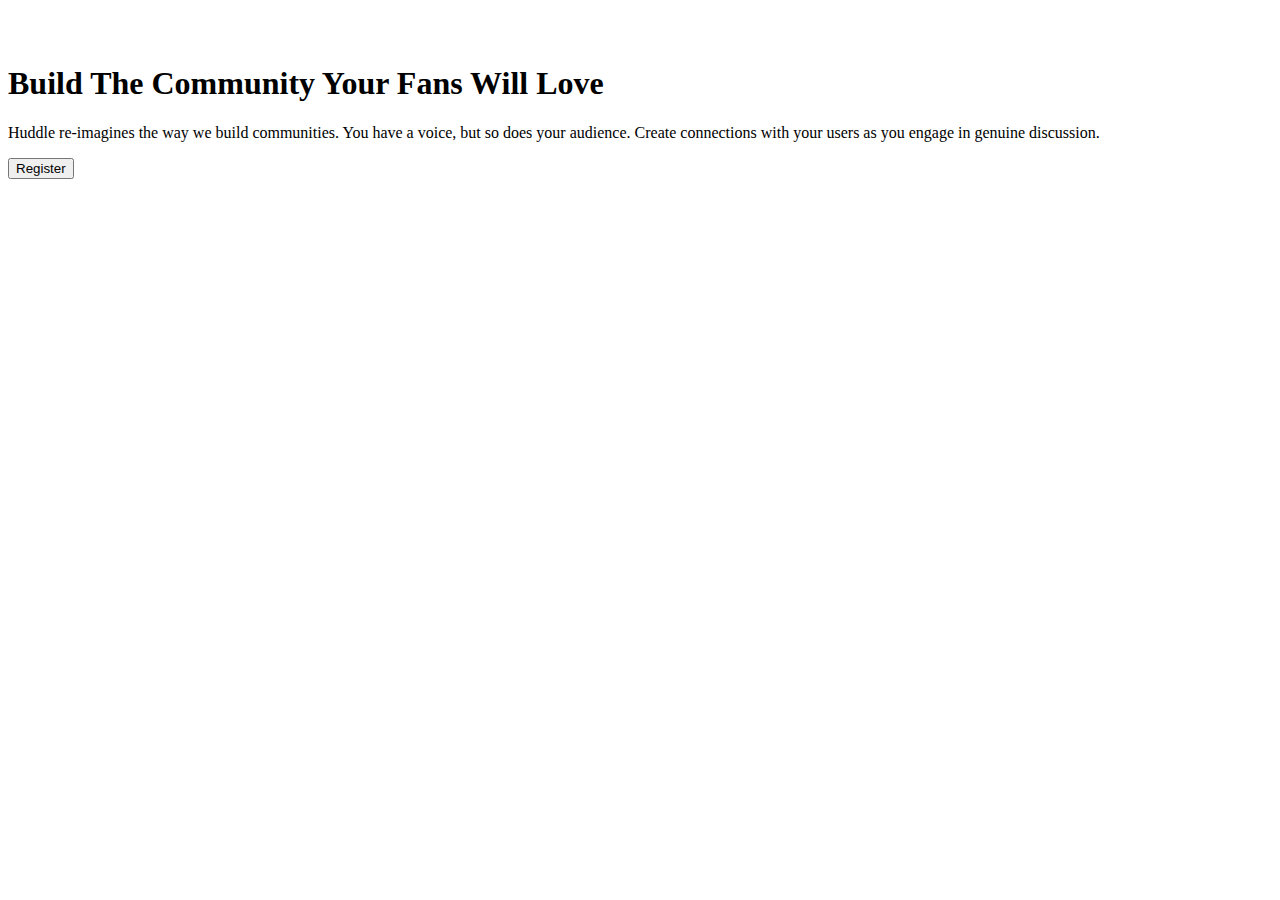
==== index.html @ 036ba05c "Create index.html" ====
<!DOCTYPE html>
<html lang="en">
<head>
    <meta charset="UTF-8">
    <meta http-equiv="X-UA-Compatible" content="IE=edge">
    <meta name="viewport" content="width=device-width, initial-scale=1.0">
    <link rel="stylesheet" href="landing.css">
    <link href="https://fonts.googleapis.com/css2?family=Poppins:wght@400;600&display=swap" rel="stylesheet">
    <link href="https://fonts.googleapis.com/css2?family=Open+Sans&display=swap" rel="stylesheet">
    <link rel="icon" href="C:\Users\mreid\OneDrive\Desktop\landingpage\landing\favicon-32x32.png">
    <title>Landing Page</title>
</head>
<body>
    <nav class="landing-logo">
        <img src="C:\Users\mreid\OneDrive\Desktop\landingpage\landing\logo.svg" alt="">
    </nav>

    <section class="landing-flex">
        <div class="landing-img">
            <img src="C:\Users\mreid\OneDrive\Desktop\landingpage\landing\illustration-mockups.svg" alt="">
        </div>
    
        <div class="landing-text">
            <h1>Build The Community Your Fans Will Love</h1>
            
            <p>Huddle re-imagines the way we build communities. You have a voice, but so does your audience. Create connections with your users as you engage in genuine discussion.</p>
            
            <div class="landing-button">
                <button><a href="#"></a>Register</button>
            </div>
        </div>
    </section>

    <footer class="landing-footer">
        <div class="landing-sites">
            <img src="C:\Users\mreid\OneDrive\Desktop\landingpage\landing\logo-facebook.svg" alt="">
            <img src="C:\Users\mreid\OneDrive\Desktop\landingpage\landing\logo-twitter.svg" alt="">
            <img src="C:\Users\mreid\OneDrive\Desktop\landingpage\landing\logo-instagram.svg" alt="">
        </div>
    </footer>
</body>
</html>
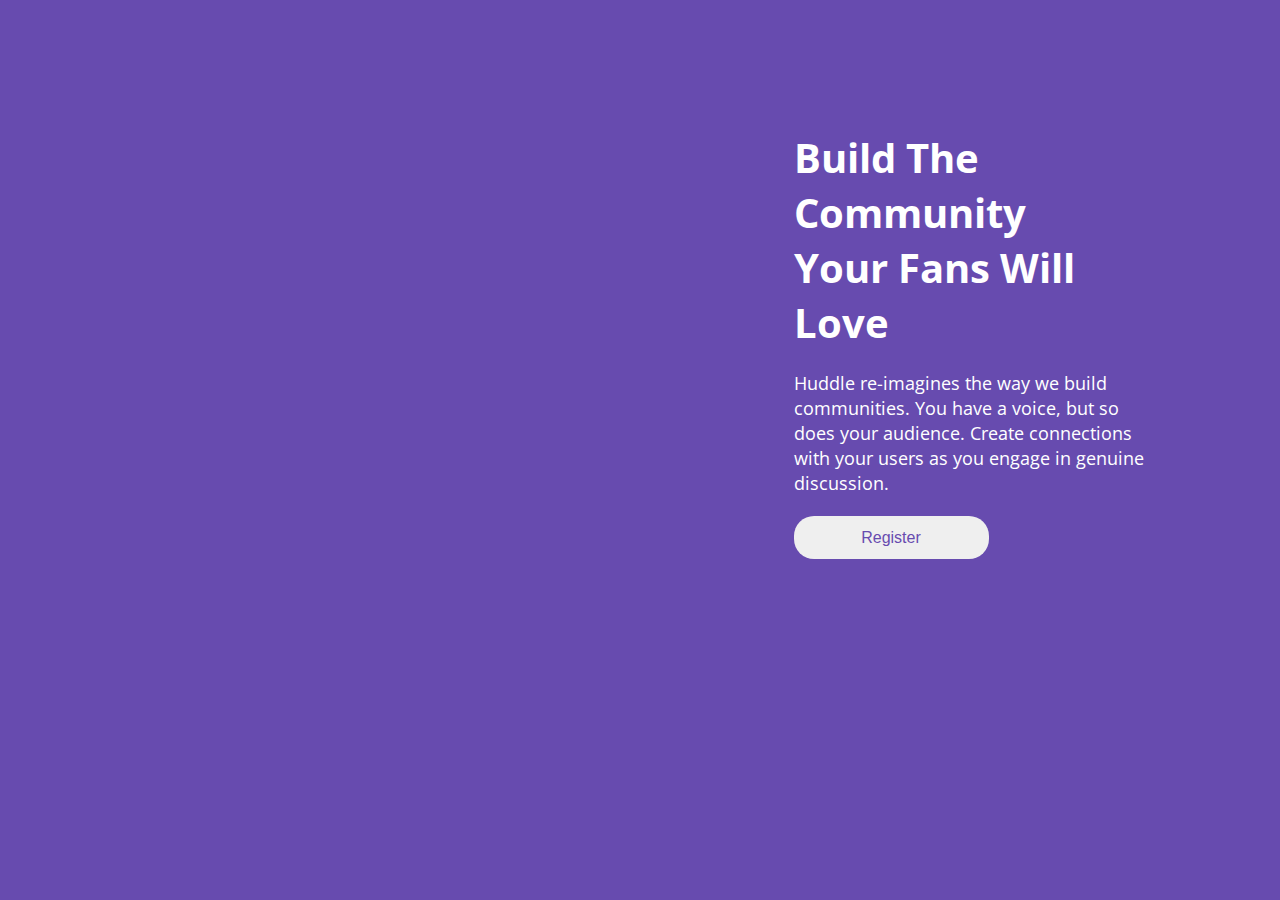
==== commit b37592aa: "Update index.html" ====
--- a/index.html
+++ b/index.html
@@ -7,17 +7,17 @@
     <link rel="stylesheet" href="landing.css">
     <link href="https://fonts.googleapis.com/css2?family=Poppins:wght@400;600&display=swap" rel="stylesheet">
     <link href="https://fonts.googleapis.com/css2?family=Open+Sans&display=swap" rel="stylesheet">
-    <link rel="icon" href="C:\Users\mreid\OneDrive\Desktop\landingpage\landing\favicon-32x32.png">
+    <link rel="icon" href="..//landingpage/favicon-32x32.png">
     <title>Landing Page</title>
 </head>
 <body>
     <nav class="landing-logo">
-        <img src="C:\Users\mreid\OneDrive\Desktop\landingpage\landing\logo.svg" alt="">
+        <img src="..//landingpage/logo.svg" alt="">
     </nav>
 
     <section class="landing-flex">
         <div class="landing-img">
-            <img src="C:\Users\mreid\OneDrive\Desktop\landingpage\landing\illustration-mockups.svg" alt="">
+            <img src="..//landingpage/illustration-mockups.svg" alt="">
         </div>
     
         <div class="landing-text">
@@ -33,9 +33,9 @@
 
     <footer class="landing-footer">
         <div class="landing-sites">
-            <img src="C:\Users\mreid\OneDrive\Desktop\landingpage\landing\logo-facebook.svg" alt="">
-            <img src="C:\Users\mreid\OneDrive\Desktop\landingpage\landing\logo-twitter.svg" alt="">
-            <img src="C:\Users\mreid\OneDrive\Desktop\landingpage\landing\logo-instagram.svg" alt="">
+            <img src="..//landingpage/logo-facebook.svg" alt="">
+            <img src="..//landingpage/logo-twitter.svg" alt="">
+            <img src="..//landingpage/logo-instagram.svg" alt="">
         </div>
     </footer>
 </body>
--- a/landing.css
+++ b/landing.css
@@ -0,0 +1,232 @@
+:root {
+    --violet:hsl(257, 40%, 49%);
+    --soft-magenta:hsl(300, 69%, 71%);
+    --poppins:'Poppins', sans-serif;
+    --open:'Open Sans', sans-serif;
+}
+
+* {
+    margin: 0;
+    padding: 0;
+    box-sizing: border-box;
+}
+
+
+body {
+    background-image: url(C:\Users\mreid\OneDrive\Desktop\landingpage\landing\bg-mobile.svg);
+    background-repeat: no-repeat;
+    background-size: 400px;
+    background-color: var(--violet);
+}
+/* Nav */
+
+.landing-logo img {
+    width: 50%;
+}
+
+.landing-logo {
+    padding: 1.75rem 2.5rem;
+}
+
+/* Section */
+
+.landing-img img {
+    width: 90%;
+    padding-left: 2.5rem;
+    margin-top: 2rem;
+}
+
+.landing-text {
+    font-family: var(--open);
+    color: white;
+    padding: 1rem 1.5em;
+}
+
+.landing-text h1 {
+    text-align: center;
+    padding: 0 1.5rem;
+    margin-top: 2.5rem;
+    font-size: 1.55rem;
+}
+
+.landing-text p {
+    text-align: center;
+    margin-top: 1.25rem;
+    padding: 0 1.1rem;
+    font-weight:normal;
+    font-size: 1.1rem;
+    font-family: var(--open);
+}
+
+/* button */
+
+.landing-button {
+    display: flex;
+    justify-content: center;
+}
+
+.landing-button button {
+    border-style: none;
+    width: 60%;
+    padding: .80rem 0rem;
+    border-radius: 20px;
+    margin-top: 1.3rem;
+    color: var(--violet);
+    font-size: .85rem;
+}
+
+.landing-button a {
+    text-decoration: none;
+    font-weight: var(--open);
+}
+
+.landing-button button:hover {
+    cursor: pointer;
+    background-color: var(--soft-magenta);
+    color: white;
+}
+
+/* Footer */
+
+.landing-sites img {
+    width: 25px;
+    border-radius: 50%;
+    text-align: center;
+    margin:0rem .85rem ;
+}
+
+.landing-sites {
+    display: flex;
+    justify-content: center;
+    width: 75%;
+}
+
+.landing-footer {
+    display: flex;
+    justify-content: center;
+    align-items: center;
+    height: 10vh;
+}
+
+.landing-sites img:hover {
+    filter: var(--soft-magenta);
+}
+
+/* media */
+
+@media (min-width:768px) and (max-width:1024px) {
+    /* body */
+
+    body {
+        background-image: url(C:\Users\mreid\OneDrive\Desktop\landingpage\landing\bg-desktop.svg);
+        background-attachment: fixed;
+        background-size: auto 100%;
+        background-position: center;
+    }
+    
+    /* nav media */
+
+    .landing-logo img {
+        width: 25%;
+    }
+
+    /* section */
+    .landing-flex {
+        display: flex;
+    }
+
+    .landing-img  {
+        width: 100%;
+    }
+
+    .landing-text {
+        width: 70%;
+    }
+
+    .landing-text h1 {
+        text-align: left;
+        padding: 0;
+    }
+
+    .landing-text p {
+        text-align: left;
+        padding: 0;
+        font-size: .85rem;
+    }
+
+    /* button */
+
+    .landing-button {
+        justify-content: left;
+    }
+
+    /* footer */
+    .landing-sites {
+        justify-content: right;
+        position: absolute;
+        bottom: 30px;
+        right: 20px;
+    }
+}
+
+@media (min-width:1025px) {
+    body {
+        background-image: url(..//landing/bg-desktop.svg);
+        background-attachment: fixed;
+        background-size: auto 100%;
+        background-position: center;
+    }
+    
+    /* nav media */
+
+    .landing-logo img {
+        width: 10%;
+    }
+
+    /* section */
+    .landing-flex {
+        display: flex;
+    }
+
+    .landing-img  {
+        width: 70%;
+    }
+
+    .landing-text {
+        width: 40%;
+        margin-right: 4rem;
+    }
+
+    .landing-text h1 {
+        text-align: left;
+        padding: 0;
+        font-size: 2.5rem;
+        margin-right: 2em;
+    }
+
+    .landing-text p {
+        text-align: left;
+        padding: 0;
+        font-size: 1.15rem;
+        margin-right: 2em;
+    }
+
+    /* button */
+
+    .landing-button {
+        justify-content: left;
+    }
+
+    .landing-button button {
+        width: 195px;
+        font-size: 1em;
+    }
+
+    /* footer */
+    .landing-sites {
+        justify-content: right;
+        position: absolute;
+        bottom: 30px;
+        right: 20px;
+    }
+}